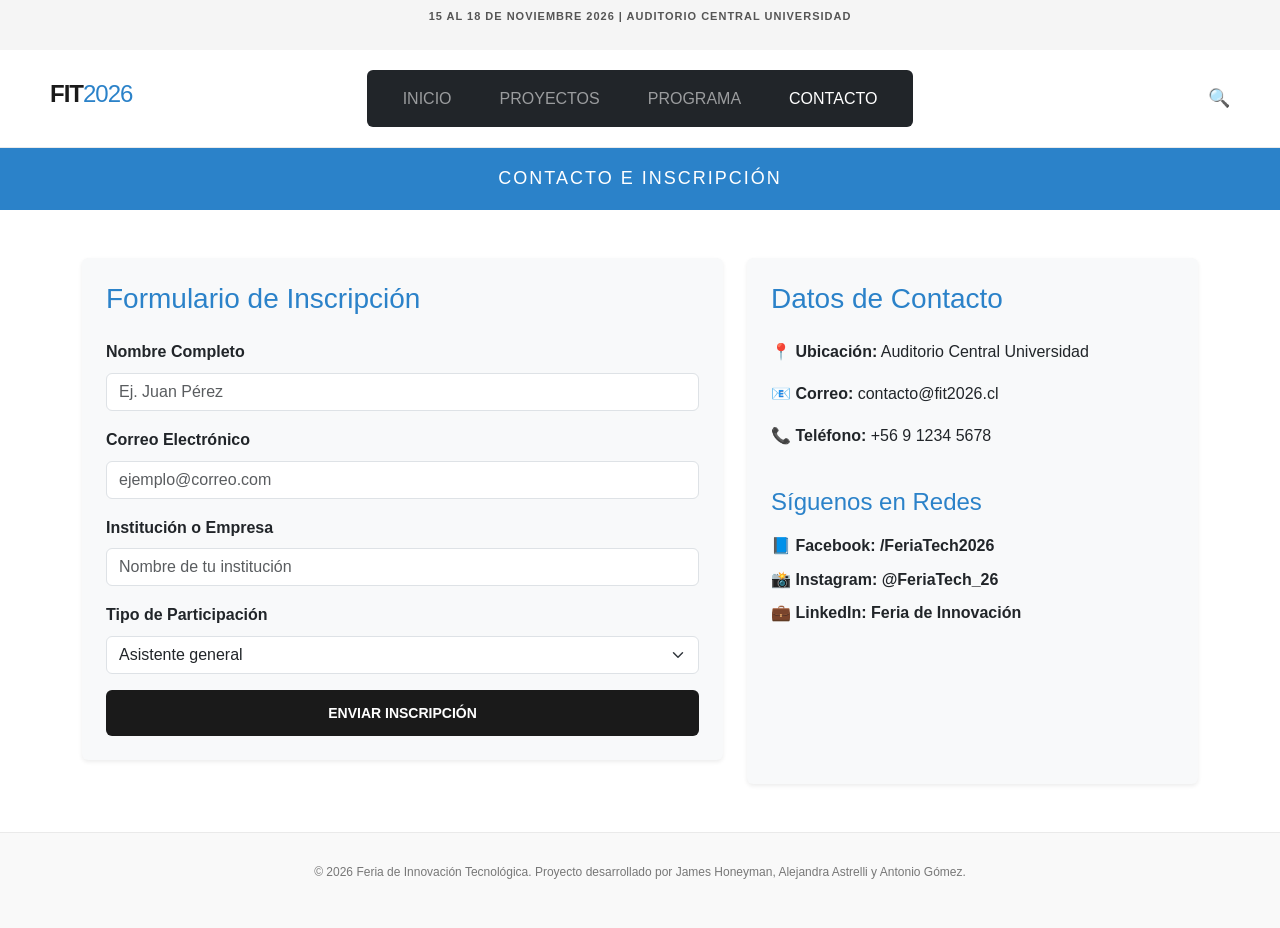
==== contacto.html @ f95dc959 "Create contacto.html" ====
<!DOCTYPE html>
<html lang="es">

<head>
    <meta charset="UTF-8">
    <meta name="viewport" content="width=device-width, initial-scale=1.0">
    <title>Contacto - Feria de Innovación Tecnológica</title>
    <!-- bootstrap-->
    <link href="https://cdn.jsdelivr.net/npm/bootstrap@5.3.0/dist/css/bootstrap.min.css" rel="stylesheet">
    <link rel="stylesheet" href="css/styles.css">
</head>

<body>

    <!-- Franja superior de anuncio -->
    <div class="top-bar">
        <p>15 AL 18 DE NOVIEMBRE 2026 | AUDITORIO CENTRAL UNIVERSIDAD</p>
    </div>

    <!-- Encabezado con Logo y Navegación-->
    <header class="main-header">
        <div class="logo-container">
            <h1 class="logo">FIT<span>2026</span></h1>
        </div>

        <!-- barra de navegación unificada -->
        <nav class="navbar navbar-expand-lg navbar-dark bg-dark rounded">
            <div class="container-fluid">
                <button class="navbar-toggler" type="button" data-bs-toggle="collapse" data-bs-target="#navbarNav">
                    <span class="navbar-toggler-icon"></span>
                </button>
                <div class="collapse navbar-collapse justify-content-center" id="navbarNav">
                    <ul class="navbar-nav">
                        <li class="nav-item px-3"><a class="nav-link" href="index.html">INICIO</a></li>
                        <li class="nav-item px-3"><a class="nav-link" href="proyectos.html">PROYECTOS</a></li>
                        <li class="nav-item px-3"><a class="nav-link" href="programa.html">PROGRAMA</a></li>
                        <li class="nav-item px-3"><a class="nav-link active" href="contacto.html">CONTACTO</a></li>
                    </ul>
                </div>
            </div>
        </nav>

        <!-- Iconos  -->
        <div class="header-icons">
            <span class="icon">🔍</span>
        </div>
    </header>

    <div class="title-banner">
        <h2>CONTACTO E INSCRIPCIÓN</h2>
    </div>

    <main class="container my-5">
        <div class="row">
            <!-- Columna del formulario de inscripción -->
            <div class="col-md-7 mb-4">
                <div class="card shadow-sm p-4 border-0 bg-light">
                    <h3 class="mb-4" style="color: #2b82c9;">Formulario de Inscripción</h3>
                    <form>
                        <div class="mb-3">
                            <label for="nombre" class="form-label fw-bold">Nombre Completo</label>
                            <input type="text" class="form-control" id="nombre" placeholder="Ej. Juan Pérez" required>
                        </div>
                        <div class="mb-3">
                            <label for="email" class="form-label fw-bold">Correo Electrónico</label>
                            <input type="email" class="form-control" id="email" placeholder="ejemplo@correo.com" required>
                        </div>
                        <div class="mb-3">
                            <label for="institucion" class="form-label fw-bold">Institución o Empresa</label>
                            <input type="text" class="form-control" id="institucion" placeholder="Nombre de tu institución">
                        </div>
                        <div class="mb-3">
                            <label for="tipo" class="form-label fw-bold">Tipo de Participación</label>
                            <select class="form-select" id="tipo">
                                <option value="asistente">Asistente general</option>
                                <option value="expositor">Expositor de proyecto</option>
                            </select>
                        </div>
                        <button type="submit" class="btn-primary w-100 border-0" style="padding: 12px; border-radius: 6px;">Enviar Inscripción</button>
                    </form>
                </div>
            </div>

            <!-- Columna de datos de contacto y redes sociales simuladas -->
            <div class="col-md-5">
                <div class="card shadow-sm p-4 h-100 border-0 bg-light">
                    <h3 class="mb-4" style="color: #2b82c9;">Datos de Contacto</h3>
                    <p><strong>📍 Ubicación:</strong> Auditorio Central Universidad</p>
                    <p><strong>📧 Correo:</strong> contacto@fit2026.cl</p>
                    <p><strong>📞 Teléfono:</strong> +56 9 1234 5678</p>
                    
                    <h4 class="mt-4 mb-3" style="color: #2b82c9;">Síguenos en Redes</h4>
                    <div class="d-flex flex-column gap-2">
                        <a href="#" class="text-decoration-none text-dark fw-bold">📘 Facebook: /FeriaTech2026</a>
                        <a href="#" class="text-decoration-none text-dark fw-bold">📸 Instagram: @FeriaTech_26</a>
                        <a href="#" class="text-decoration-none text-dark fw-bold">💼 LinkedIn: Feria de Innovación</a>
                    </div>
                </div>
            </div>
        </div>
    </main>
    <footer>
        <p>&copy; 2026 Feria de Innovación Tecnológica. Proyecto desarrollado por James Honeyman, Alejandra Astrelli y Antonio Gómez.</p>
    </footer>

    <!-- bootstrap -->
    <script src="https://cdn.jsdelivr.net/npm/bootstrap@5.3.0/dist/js/bootstrap.bundle.min.js"></script>
</body>

</html>
---- css/styles.css ----
/* Reset básico */
* {
    margin: 0;
    padding: 0;
    box-sizing: border-box;
    font-family: 'Helvetica Neue', Arial, sans-serif;
}

body {
    background-color: #ffffff;
    color: #1a1a1a;
    line-height: 1.6;
}


.top-bar {
    background-color: #f5f5f5;
    text-align: center;
    padding: 8px;
    font-size: 11px;
    font-weight: bold;
    letter-spacing: 1px;
    color: #555;
}


.main-header {
    display: flex;
    justify-content: space-between;
    align-items: center;
    padding: 20px 50px;
    background-color: #fff;
    border-bottom: 1px solid #eaeaea;
}

.logo-container {
    flex: 1;
}

.logo {
    font-size: 24px;
    font-weight: 900;
    letter-spacing: -1px;
}

.logo span {
    font-weight: 300;
    color: #2b82c9;
}


.main-nav {
    flex: 2;
    display: flex;
    justify-content: center;
}

.main-nav ul {
    list-style: none;
    display: flex;
    gap: 30px;
}

.main-nav ul li a {
    text-decoration: none;
    color: #333;
    font-size: 13px;
    font-weight: bold;
    text-transform: uppercase;
    transition: color 0.3s;
}

.main-nav ul li a:hover,
.main-nav ul li a.active {
    color: #2b82c9;
}

.header-icons {
    flex: 1;
    display: flex;
    justify-content: flex-end;
    font-size: 18px;
}


.title-banner {
    background-color: #2b82c9;
    color: #fff;
    text-align: center;
    padding: 20px 0;
}

.title-banner h2 {
    font-size: 18px;
    letter-spacing: 2px;
    margin: 0;
}


.presentation-section {
    max-width: 800px;
    margin: 60px auto;
    text-align: center;
    padding: 0 20px;
}

.presentation-section h3 {
    font-size: 28px;
    margin-bottom: 30px;
    text-transform: uppercase;
    font-weight: 900;
}

.presentation-section p {
    font-size: 15px;
    color: #444;
    margin-bottom: 20px;
}


.cta-container {
    margin-top: 40px;
}

.event-reminder {
    font-size: 16px !important;
    color: #2b82c9 !important;
    margin-bottom: 20px !important;
}

.btn-primary {
    display: inline-block;
    background-color: #1a1a1a;
    color: #fff;
    padding: 12px 30px;
    text-decoration: none;
    font-weight: bold;
    font-size: 14px;
    text-transform: uppercase;
    transition: background-color 0.3s;
}

.btn-primary:hover {
    background-color: #2b82c9;
}

/* Galería de Imágenes  */
.gallery-section {
    max-width: 1200px;
    margin: 0 auto 60px;
    padding: 0 20px;
}

.gallery-title {
    font-size: 14px;
    font-weight: bold;
    margin-bottom: 20px;
    text-transform: uppercase;
}

.image-grid {
    display: grid;
    grid-template-columns: repeat(4, 1fr);
    gap: 15px;
}

.grid-item img {
    width: 100%;
    height: 250px;
    object-fit: cover;
    background-color: #e0e0e0;
    /* en este espacio pueden dejar una imagen*/
    display: block;
}


@media (max-width: 768px) {
    .image-grid {
        grid-template-columns: repeat(2, 1fr);
    }

    .main-header {
        flex-direction: column;
        gap: 20px;
    }
}


/* Proyectos */
.projects-section {
    max-width: 1200px;
    margin: 0 auto 60px;
    padding: 0 20px;
    display: grid;
    grid-template-columns: repeat(auto-fit, minmax(300px, 1fr));
    gap: 30px;
}

.project-card {
    background-color: #fff;
    border: 1px solid #eaeaea;
    border-radius: 12px;
    overflow: hidden;
    text-align: left;
    transition: transform 0.3s, box-shadow 0.3s;
    display: flex;
    flex-direction: column;
}

.project-card:hover {
    transform: translateY(-5px);
    box-shadow: 0 10px 20px rgba(0, 0, 0, 0.05);
}

.project-image {
    width: 100%;
    height: 180px;
    background-color: #f0f0f0;
}

.project-image img {
    width: 100%;
    height: 100%;
    object-fit: cover;
}

.project-content {
    padding: 20px;
    flex-grow: 1;
    display: flex;
    flex-direction: column;
}

.project-category {
    display: inline-block;
    background-color: #e8f0fe;
    color: #2b82c9;
    font-size: 11px;
    font-weight: bold;
    padding: 4px 10px;
    border-radius: 20px;
    text-transform: uppercase;
    margin-bottom: 12px;
    align-self: flex-start;
}

.project-card h3 {
    font-size: 20px;
    margin-bottom: 10px;
    color: #1a1a1a;
}

.project-card p {
    font-size: 14px;
    color: #555;
    margin-bottom: 15px;
    line-height: 1.5;
}

.project-meta {
    margin-top: auto;
    font-size: 12px;
    color: #666;
    border-top: 1px solid #eaeaea;
    padding-top: 12px;
}

.meta-item {
    margin-bottom: 5px;
}

.meta-item strong {
    color: #333;
}

.project-footer {
    padding: 0 20px 20px;
}

.project-footer .btn-primary {
    display: block;
    text-align: center;
    border-radius: 6px;
    padding: 10px 15px;
}

footer {
    text-align: center;
    padding: 30px;
    background-color: #f9f9f9;
    font-size: 12px;
    color: #777;
    border-top: 1px solid #eaeaea;
}
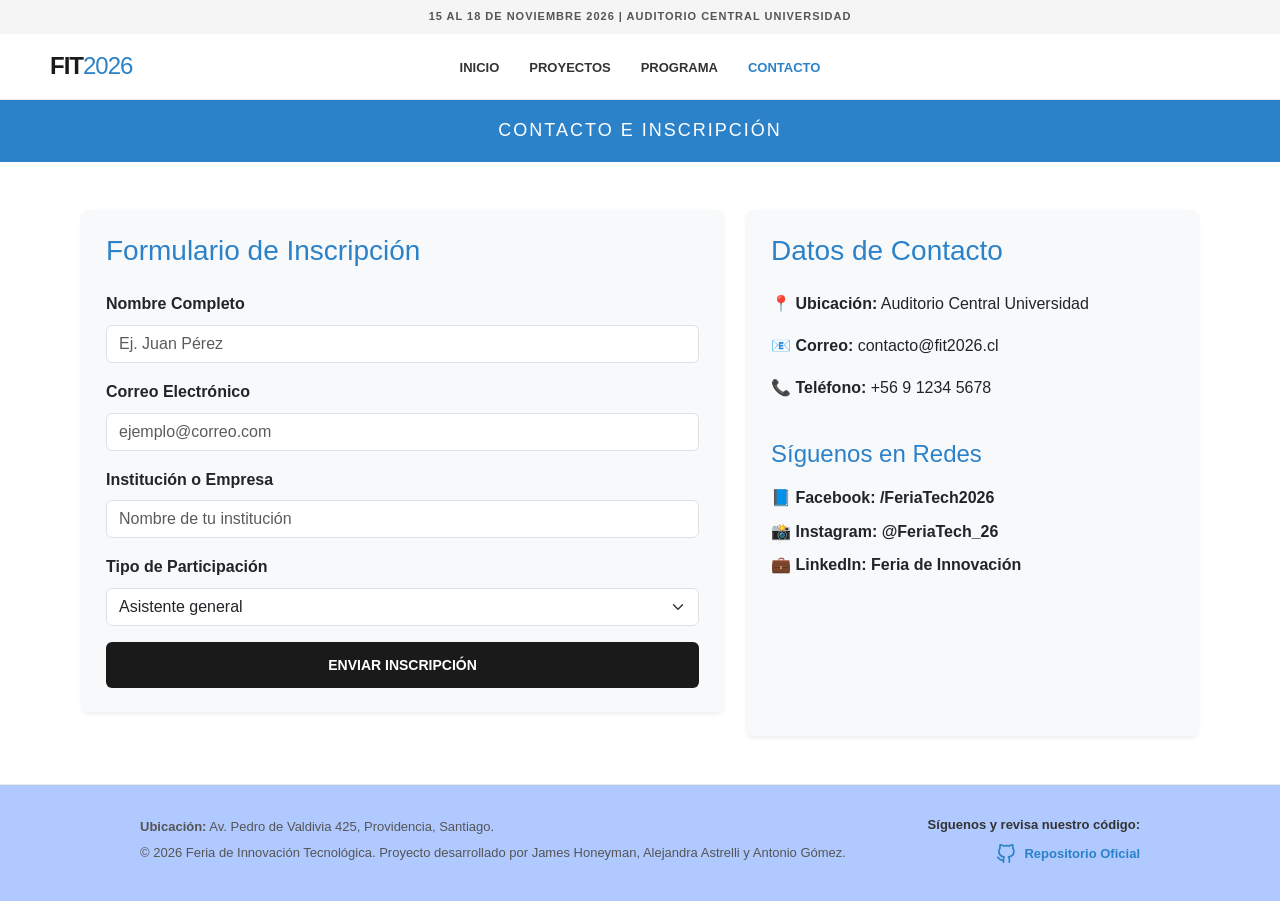
==== commit cc0f1c46: "Arreglo de las barras de navegacion, implementacion de imagenes y arreglos en la pagina de proyectos" ====
--- a/contacto.html
+++ b/contacto.html
@@ -22,27 +22,17 @@
         <div class="logo-container">
             <h1 class="logo">FIT<span>2026</span></h1>
         </div>
-
-        <!-- barra de navegación unificada -->
-        <nav class="navbar navbar-expand-lg navbar-dark bg-dark rounded">
-            <div class="container-fluid">
-                <button class="navbar-toggler" type="button" data-bs-toggle="collapse" data-bs-target="#navbarNav">
-                    <span class="navbar-toggler-icon"></span>
-                </button>
-                <div class="collapse navbar-collapse justify-content-center" id="navbarNav">
-                    <ul class="navbar-nav">
-                        <li class="nav-item px-3"><a class="nav-link" href="index.html">INICIO</a></li>
-                        <li class="nav-item px-3"><a class="nav-link" href="proyectos.html">PROYECTOS</a></li>
-                        <li class="nav-item px-3"><a class="nav-link" href="programa.html">PROGRAMA</a></li>
-                        <li class="nav-item px-3"><a class="nav-link active" href="contacto.html">CONTACTO</a></li>
-                    </ul>
-                </div>
-            </div>
+        <nav class="main-nav">
+            <ul>
+                <li><a href="index.html">INICIO</a></li>
+                <li><a href="proyectos.html">PROYECTOS</a></li>
+                <li><a href="programa.html">PROGRAMA</a></li>
+                <li><a href="contacto.html" class="active">CONTACTO</a></li>
+            </ul>
         </nav>
 
-        <!-- Iconos  -->
         <div class="header-icons">
-            <span class="icon">🔍</span>
+            <span class="icon"></span>
         </div>
     </header>
 
@@ -63,11 +53,13 @@
                         </div>
                         <div class="mb-3">
                             <label for="email" class="form-label fw-bold">Correo Electrónico</label>
-                            <input type="email" class="form-control" id="email" placeholder="ejemplo@correo.com" required>
+                            <input type="email" class="form-control" id="email" placeholder="ejemplo@correo.com"
+                                required>
                         </div>
                         <div class="mb-3">
                             <label for="institucion" class="form-label fw-bold">Institución o Empresa</label>
-                            <input type="text" class="form-control" id="institucion" placeholder="Nombre de tu institución">
+                            <input type="text" class="form-control" id="institucion"
+                                placeholder="Nombre de tu institución">
                         </div>
                         <div class="mb-3">
                             <label for="tipo" class="form-label fw-bold">Tipo de Participación</label>
@@ -76,7 +68,8 @@
                                 <option value="expositor">Expositor de proyecto</option>
                             </select>
                         </div>
-                        <button type="submit" class="btn-primary w-100 border-0" style="padding: 12px; border-radius: 6px;">Enviar Inscripción</button>
+                        <button type="submit" class="btn-primary w-100 border-0"
+                            style="padding: 12px; border-radius: 6px;">Enviar Inscripción</button>
                     </form>
                 </div>
             </div>
@@ -88,7 +81,7 @@
                     <p><strong>📍 Ubicación:</strong> Auditorio Central Universidad</p>
                     <p><strong>📧 Correo:</strong> contacto@fit2026.cl</p>
                     <p><strong>📞 Teléfono:</strong> +56 9 1234 5678</p>
-                    
+
                     <h4 class="mt-4 mb-3" style="color: #2b82c9;">Síguenos en Redes</h4>
                     <div class="d-flex flex-column gap-2">
                         <a href="#" class="text-decoration-none text-dark fw-bold">📘 Facebook: /FeriaTech2026</a>
@@ -99,12 +92,39 @@
             </div>
         </div>
     </main>
-    <footer>
-        <p>&copy; 2026 Feria de Innovación Tecnológica. Proyecto desarrollado por James Honeyman, Alejandra Astrelli y Antonio Gómez.</p>
+    <footer class="main-footer">
+        <div class="footer-content">
+            <div class="footer-info">
+                <p><strong>Ubicación:</strong> Av. Pedro de Valdivia 425, Providencia, Santiago.</p>
+                <p>&copy; 2026 Feria de Innovación Tecnológica. Proyecto desarrollado por James Honeyman, Alejandra
+                    Astrelli y Antonio Gómez.</p>
+            </div>
+
+            <div class="footer-social">
+                <p>Síguenos y revisa nuestro código:</p>
+                <a href="https://github.com/jamesuhoneyman-source/EVALUACI-N-DESARROLLO-DE-APLICACIONES-WEB-SOLEMNE-N-1"
+                    target="_blank" class="github-link">
+                    <svg viewBox="0 0 24 24" width="20" height="20" stroke="currentColor" stroke-width="2" fill="none"
+                        stroke-linecap="round" stroke-linejoin="round">
+                        <path
+                            d="M9 19c-5 1.5-5-2.5-7-3m14 6v-3.87a3.37 3.37 0 0 0-.94-2.61c3.14-.35 6.44-1.54 6.44-7A5.44 5.44 0 0 0 20 4.77 5.07 5.07 0 0 0 19.91 1S18.73.65 16 2.48a13.38 13.38 0 0 0-7 0C6.27.65 5.09 1 5.09 1A5.07 5.07 0 0 0 5 4.77a5.44 5.44 0 0 0-1.5 3.78c0 5.42 3.3 6.61 6.44 7A3.37 3.37 0 0 0 9 18.13V22">
+                        </path>
+                    </svg>
+                    Repositorio Oficial
+                </a>
+            </div>
+        </div>
     </footer>
 
     <!-- bootstrap -->
     <script src="https://cdn.jsdelivr.net/npm/bootstrap@5.3.0/dist/js/bootstrap.bundle.min.js"></script>
+
+    <script>
+        window.addEventListener('scroll', function () {
+            const header = document.querySelector('.main-header');
+            header.classList.toggle('scrolled', window.scrollY > 50);
+        });
+    </script>
 </body>
 
-</html>
+</html>
--- a/css/styles.css
+++ b/css/styles.css
@@ -1,4 +1,3 @@
-/* Reset básico */
 * {
     margin: 0;
     padding: 0;
@@ -12,7 +11,6 @@
     line-height: 1.6;
 }
 
-
 .top-bar {
     background-color: #f5f5f5;
     text-align: center;
@@ -23,7 +21,12 @@
     color: #555;
 }
 
-
+.top-bar p {
+    margin: 0 !important;
+    padding: 0 !important;
+}
+
+/*NAVEGACIÓN*/
 .main-header {
     display: flex;
     justify-content: space-between;
@@ -31,6 +34,19 @@
     padding: 20px 50px;
     background-color: #fff;
     border-bottom: 1px solid #eaeaea;
+
+    position: sticky;
+    top: 0;
+    z-index: 1000;
+    transition: padding 0.3s ease, box-shadow 0.3s ease, background-color 0.3s ease;
+}
+
+.main-header.scrolled {
+    padding: 10px 50px;
+    background-color: rgba(255, 255, 255, 0.95);
+    box-shadow: 0 4px 15px rgba(0, 0, 0, 0.08);
+    border-bottom: none;
+    backdrop-filter: blur(5px);
 }
 
 .logo-container {
@@ -41,6 +57,9 @@
     font-size: 24px;
     font-weight: 900;
     letter-spacing: -1px;
+    margin: 0 !important;
+    padding: 0 !important;
+    line-height: 1;
 }
 
 .logo span {
@@ -48,7 +67,6 @@
     color: #2b82c9;
 }
 
-
 .main-nav {
     flex: 2;
     display: flex;
@@ -56,9 +74,11 @@
 }
 
 .main-nav ul {
-    list-style: none;
-    display: flex;
-    gap: 30px;
+    list-style: none !important;
+    display: flex !important;
+    gap: 30px !important;
+    margin: 0 !important;
+    padding: 0 !important;
 }
 
 .main-nav ul li a {
@@ -79,9 +99,8 @@
     flex: 1;
     display: flex;
     justify-content: flex-end;
-    font-size: 18px;
-}
-
+    font-size: center;
+}
 
 .title-banner {
     background-color: #2b82c9;
@@ -96,15 +115,39 @@
     margin: 0;
 }
 
-
+/*SECCIONES CON FONDO EXTENDIDO*/
 .presentation-section {
+    width: 100%;
+    padding: 80px 20px;
+    margin: 0 0 60px 0;
+}
+
+.con-fondo {
+    background: url('../img/tecnologia-fondo-AI-transformacion-digital.png');
+    background-size: cover;
+    background-position: center;
+    background-attachment: fixed;
+}
+
+.con-fondo-contacto {
+    background: url('../img/Orador_cautivando_a_la_audiencia-661003-standard.jpg');
+    background-size: cover;
+    background-position: center;
+    background-attachment: fixed;
+}
+
+.contenedor-texto-fondo {
     max-width: 800px;
-    margin: 60px auto;
+    margin: 0 auto;
     text-align: center;
-    padding: 0 20px;
-}
-
-.presentation-section h3 {
+    padding: 50px 40px;
+    background-color: rgba(255, 255, 255, 0.9);
+    border-radius: 12px;
+    box-shadow: 0 10px 30px rgba(0, 0, 0, 0.1);
+}
+
+.presentation-section h3,
+.contenedor-texto-fondo h2 {
     font-size: 28px;
     margin-bottom: 30px;
     text-transform: uppercase;
@@ -113,38 +156,38 @@
 
 .presentation-section p {
     font-size: 15px;
-    color: #444;
+    color: #333;
     margin-bottom: 20px;
-}
-
-
-.cta-container {
-    margin-top: 40px;
-}
-
-.event-reminder {
-    font-size: 16px !important;
-    color: #2b82c9 !important;
-    margin-bottom: 20px !important;
-}
-
-.btn-primary {
-    display: inline-block;
-    background-color: #1a1a1a;
-    color: #fff;
-    padding: 12px 30px;
+    font-weight: 500;
+}
+
+.link-destacado {
+    color: #2b82c9;
+    font-weight: 900;
     text-decoration: none;
-    font-weight: bold;
-    font-size: 14px;
-    text-transform: uppercase;
-    transition: background-color 0.3s;
-}
-
-.btn-primary:hover {
-    background-color: #2b82c9;
-}
-
-/* Galería de Imágenes  */
+    border-bottom: 3px solid #2b82c9;
+    padding-bottom: 2px;
+    transition: color 0.3s, border-color 0.3s;
+}
+
+.link-destacado:hover {
+    color: #1a1a1a;
+    border-color: #1a1a1a;
+}
+
+/*EFECTO SCROLL*/
+.reveal {
+    opacity: 0;
+    transform: translateY(60px);
+    transition: all 0.8s cubic-bezier(0.5, 0, 0, 1);
+}
+
+.reveal.active {
+    opacity: 1;
+    transform: translateY(0);
+}
+
+/*GALERÍA DE IMÁGENES*/
 .gallery-section {
     max-width: 1200px;
     margin: 0 auto 60px;
@@ -169,11 +212,58 @@
     height: 250px;
     object-fit: cover;
     background-color: #e0e0e0;
-    /* en este espacio pueden dejar una imagen*/
     display: block;
 }
 
-
+/*FOOTER INSTITUCIONAL*/
+.main-footer {
+    background-color: #b0c9ff;
+    border-top: 1px solid #eaeaea;
+    padding: 30px 20px;
+    color: #555;
+    font-size: 13px;
+    margin-top: 40px;
+}
+
+.footer-content {
+    max-width: 1000px;
+    margin: 0 auto;
+    display: flex;
+    justify-content: space-between;
+    align-items: center;
+    flex-wrap: wrap;
+    gap: 20px;
+}
+
+.footer-info p {
+    margin-bottom: 5px;
+}
+
+.footer-social {
+    text-align: right;
+}
+
+.footer-social p {
+    margin-bottom: 8px;
+    font-weight: bold;
+    color: #333;
+}
+
+.github-link {
+    display: inline-flex;
+    align-items: center;
+    gap: 8px;
+    text-decoration: none;
+    color: #2b82c9;
+    font-weight: bold;
+    transition: color 0.3s ease;
+}
+
+.github-link:hover {
+    color: #1a5c94;
+}
+
+/*RESPONSIVIDAD */
 @media (max-width: 768px) {
     .image-grid {
         grid-template-columns: repeat(2, 1fr);
@@ -183,10 +273,18 @@
         flex-direction: column;
         gap: 20px;
     }
-}
-
-
-/* Proyectos */
+
+    .footer-content {
+        flex-direction: column;
+        text-align: center;
+    }
+
+    .footer-social {
+        text-align: center;
+    }
+}
+
+/*CÓDIGO DE PROYECTOS*/
 .projects-section {
     max-width: 1200px;
     margin: 0 auto 60px;
@@ -279,16 +377,41 @@
 
 .project-footer .btn-primary {
     display: block;
+    background-color: #1a1a1a;
+    color: #fff;
+    text-decoration: none;
+    font-weight: bold;
+    font-size: 14px;
+    text-transform: uppercase;
+    transition: background-color 0.3s;
     text-align: center;
     border-radius: 6px;
     padding: 10px 15px;
-}
-
-footer {
-    text-align: center;
-    padding: 30px;
-    background-color: #f9f9f9;
-    font-size: 12px;
-    color: #777;
-    border-top: 1px solid #eaeaea;
+    border: none;
+    cursor: pointer;
+}
+
+.project-footer .btn-primary:hover {
+    background-color: #2b82c9;
+}
+
+/* Botón principal (Global) */
+.btn-primary {
+    display: inline-block;
+    background-color: #1a1a1a;
+    color: #fff;
+    padding: 12px 30px;
+    text-decoration: none;
+    font-weight: bold;
+    font-size: 14px;
+    text-transform: uppercase;
+    transition: background-color 0.3s;
+    border: none;
+    cursor: pointer;
+    border-radius: 6px;
+}
+
+.btn-primary:hover {
+    background-color: #2b82c9;
+    color: #fff;
 }
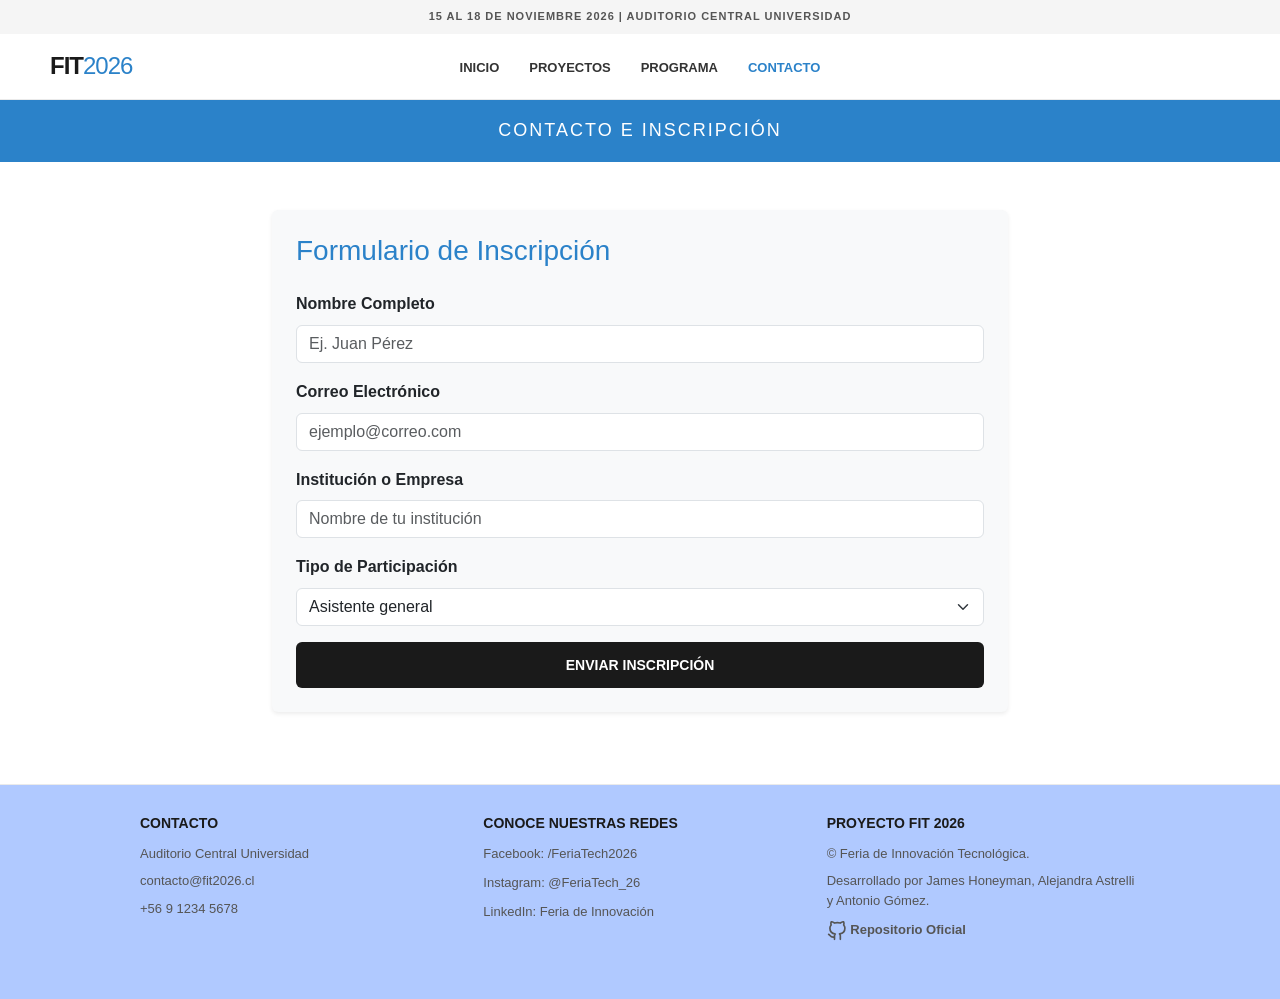
==== commit 52b6e80f: "implementacion de datos de contacto al footer" ====
--- a/contacto.html
+++ b/contacto.html
@@ -43,7 +43,7 @@
     <main class="container my-5">
         <div class="row">
             <!-- Columna del formulario de inscripción -->
-            <div class="col-md-7 mb-4">
+            <div class="col-md-8 mx-auto mb-4">
                 <div class="card shadow-sm p-4 border-0 bg-light">
                     <h3 class="mb-4" style="color: #2b82c9;">Formulario de Inscripción</h3>
                     <form>
@@ -74,34 +74,28 @@
                 </div>
             </div>
 
-            <!-- Columna de datos de contacto y redes sociales simuladas -->
-            <div class="col-md-5">
-                <div class="card shadow-sm p-4 h-100 border-0 bg-light">
-                    <h3 class="mb-4" style="color: #2b82c9;">Datos de Contacto</h3>
-                    <p><strong>📍 Ubicación:</strong> Auditorio Central Universidad</p>
-                    <p><strong>📧 Correo:</strong> contacto@fit2026.cl</p>
-                    <p><strong>📞 Teléfono:</strong> +56 9 1234 5678</p>
-
-                    <h4 class="mt-4 mb-3" style="color: #2b82c9;">Síguenos en Redes</h4>
-                    <div class="d-flex flex-column gap-2">
-                        <a href="#" class="text-decoration-none text-dark fw-bold">📘 Facebook: /FeriaTech2026</a>
-                        <a href="#" class="text-decoration-none text-dark fw-bold">📸 Instagram: @FeriaTech_26</a>
-                        <a href="#" class="text-decoration-none text-dark fw-bold">💼 LinkedIn: Feria de Innovación</a>
-                    </div>
-                </div>
-            </div>
         </div>
     </main>
     <footer class="main-footer">
         <div class="footer-content">
-            <div class="footer-info">
-                <p><strong>Ubicación:</strong> Av. Pedro de Valdivia 425, Providencia, Santiago.</p>
-                <p>&copy; 2026 Feria de Innovación Tecnológica. Proyecto desarrollado por James Honeyman, Alejandra
-                    Astrelli y Antonio Gómez.</p>
+            <div class="footer-section">
+                <h4>Contacto</h4>
+                <p>Auditorio Central Universidad</p>
+                <p>contacto@fit2026.cl</p>
+                <p>+56 9 1234 5678</p>
             </div>
 
-            <div class="footer-social">
-                <p>Síguenos y revisa nuestro código:</p>
+            <div class="footer-section">
+                <h4>Conoce nuestras Redes</h4>
+                <a href="#">Facebook: /FeriaTech2026</a>
+                <a href="#">Instagram: @FeriaTech_26</a>
+                <a href="#">LinkedIn: Feria de Innovación</a>
+            </div>
+
+            <div class="footer-section">
+                <h4>Proyecto FIT 2026</h4>
+                <p>&copy; Feria de Innovación Tecnológica.</p>
+                <p>Desarrollado por James Honeyman, Alejandra Astrelli y Antonio Gómez.</p>
                 <a href="https://github.com/jamesuhoneyman-source/EVALUACI-N-DESARROLLO-DE-APLICACIONES-WEB-SOLEMNE-N-1"
                     target="_blank" class="github-link">
                     <svg viewBox="0 0 24 24" width="20" height="20" stroke="currentColor" stroke-width="2" fill="none"
--- a/css/styles.css
+++ b/css/styles.css
@@ -230,33 +230,51 @@
     margin: 0 auto;
     display: flex;
     justify-content: space-between;
-    align-items: center;
+    align-items: flex-start;
     flex-wrap: wrap;
-    gap: 20px;
-}
-
-.footer-info p {
-    margin-bottom: 5px;
-}
-
-.footer-social {
-    text-align: right;
-}
-
-.footer-social p {
+    gap: 30px;
+}
+
+.footer-section {
+    flex: 1;
+    min-width: 250px;
+    margin-bottom: 20px;
+}
+
+.footer-section h4 {
+    color: #1a1a1a;
+    font-size: 14px;
+    margin-bottom: 12px;
+    font-weight: 900;
+    text-transform: uppercase;
+}
+
+.footer-section p {
     margin-bottom: 8px;
-    font-weight: bold;
-    color: #333;
-}
+    line-height: 1.5;
+}
+
+.footer-section a {
+    display: block;
+    color: #555;
+    text-decoration: none;
+    margin-bottom: 8px;
+    transition: color 0.3s;
+}
+
+.footer-section a:hover {
+    color: #2b82c9;
+}
+
+
 
 .github-link {
     display: inline-flex;
     align-items: center;
     gap: 8px;
-    text-decoration: none;
-    color: #2b82c9;
-    font-weight: bold;
-    transition: color 0.3s ease;
+    font-weight: bold;
+    margin-top: 10px;
+    color: #2b82c9;
 }
 
 .github-link:hover {
